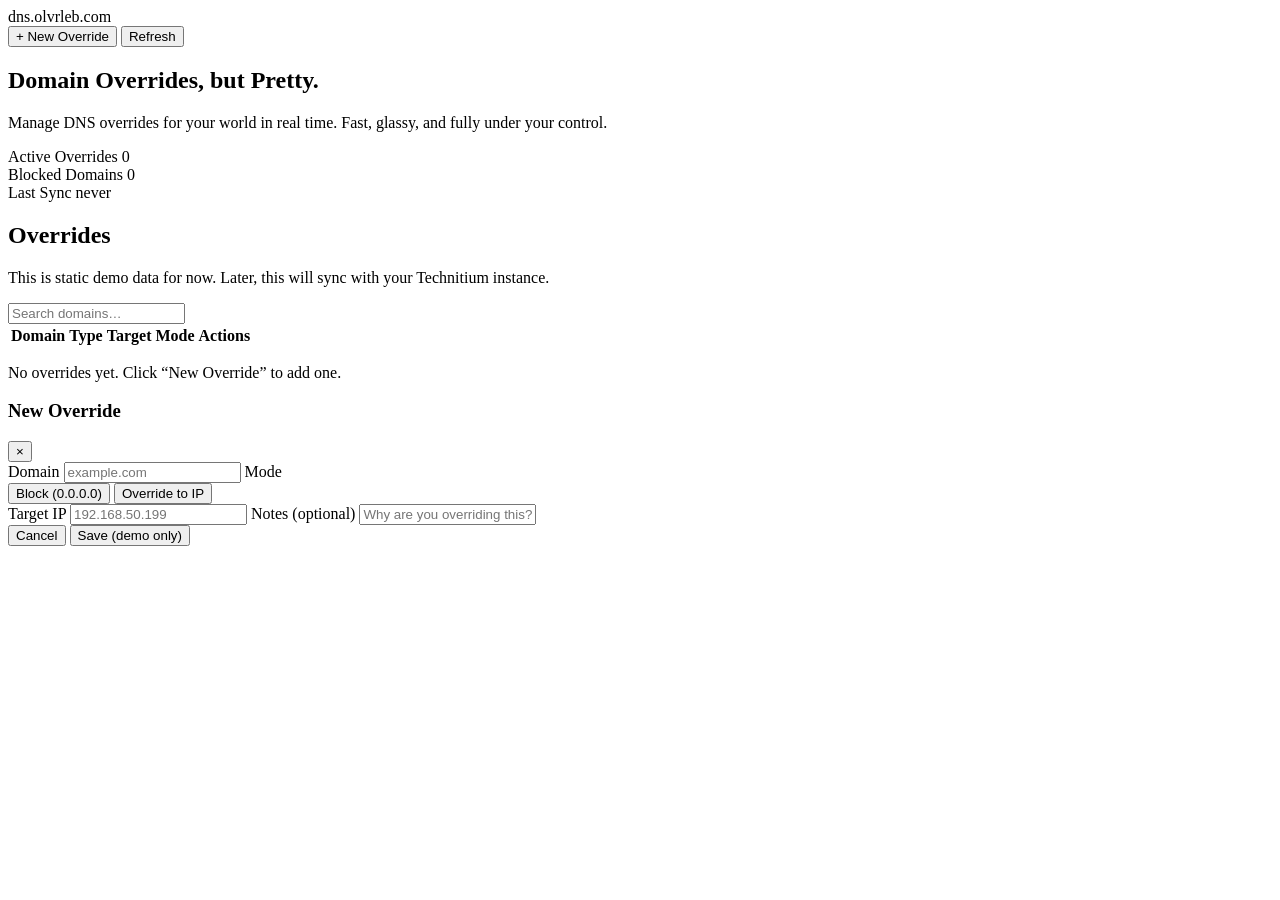
==== index.html @ a5177dd3 "Create index.html" ====
<!DOCTYPE html>
<html lang="en">
<head>
  <meta charset="UTF-8" />
  <title>DNS Control – olvrleb</title>
  <meta name="viewport" content="width=device-width, initial-scale=1.0" />

  <!-- Geist 300 / 500 -->
  <link rel="preconnect" href="https://fonts.googleapis.com" />
  <link rel="preconnect" href="https://fonts.gstatic.com" crossorigin />
  <link
    href="https://fonts.googleapis.com/css2?family=Geist:wght@300;500&display=swap"
    rel="stylesheet"
  />

  <link rel="stylesheet" href="style.css" />
</head>
<body>
  <div class="bg-glow"></div>
  <div class="bg-glow bg-glow-2"></div>

  <header class="topbar">
    <div class="logo">
      <div class="logo-dot"></div>
      <span class="logo-text">dns.olvrleb.com</span>
    </div>
    <nav class="topnav">
      <button class="nav-btn nav-btn-primary" id="btn-new-override">
        + New Override
      </button>
      <button class="nav-btn" id="btn-refresh">
        Refresh
      </button>
    </nav>
  </header>

  <main class="main">
    <section class="hero">
      <div class="hero-text">
        <h1>Domain Overrides, but Pretty.</h1>
        <p>
          Manage DNS overrides for your world in real time.
          Fast, glassy, and fully under your control.
        </p>
      </div>
      <div class="hero-stats">
        <div class="stat-card">
          <span class="stat-label">Active Overrides</span>
          <span class="stat-value" id="stat-overrides">0</span>
        </div>
        <div class="stat-card">
          <span class="stat-label">Blocked Domains</span>
          <span class="stat-value" id="stat-blocked">0</span>
        </div>
        <div class="stat-card">
          <span class="stat-label">Last Sync</span>
          <span class="stat-value" id="stat-sync">never</span>
        </div>
      </div>
    </section>

    <section class="panel panel-main">
      <header class="panel-header">
        <div>
          <h2>Overrides</h2>
          <p class="panel-subtitle">
            This is static demo data for now. Later, this will sync with your Technitium instance.
          </p>
        </div>
        <div class="panel-actions">
          <input
            type="text"
            id="search-input"
            class="search-input"
            placeholder="Search domains…"
          />
        </div>
      </header>

      <div class="table-wrapper">
        <table class="table">
          <thead>
            <tr>
              <th>Domain</th>
              <th>Type</th>
              <th>Target</th>
              <th>Mode</th>
              <th class="col-actions">Actions</th>
            </tr>
          </thead>
          <tbody id="table-body">
            <!-- rows added by app.js -->
          </tbody>
        </table>
        <div class="empty-state" id="empty-state">
          <p>No overrides yet. Click “New Override” to add one.</p>
        </div>
      </div>
    </section>
  </main>

  <!-- New Override Modal -->
  <div class="modal-backdrop" id="modal-backdrop">
    <div class="modal">
      <header class="modal-header">
        <h3>New Override</h3>
        <button class="modal-close" id="modal-close">&times;</button>
      </header>
      <div class="modal-body">
        <label class="field">
          <span>Domain</span>
          <input
            type="text"
            id="field-domain"
            placeholder="example.com"
            autocomplete="off"
          />
        </label>

        <label class="field">
          <span>Mode</span>
          <div class="pill-group" id="mode-group">
            <button class="pill pill-active" data-mode="block">
              Block (0.0.0.0)
            </button>
            <button class="pill" data-mode="override">
              Override to IP
            </button>
          </div>
        </label>

        <label class="field" id="field-target-wrapper">
          <span>Target IP</span>
          <input
            type="text"
            id="field-target"
            placeholder="192.168.50.199"
            autocomplete="off"
          />
        </label>

        <label class="field">
          <span>Notes (optional)</span>
          <input
            type="text"
            id="field-notes"
            placeholder="Why are you overriding this?"
            autocomplete="off"
          />
        </label>
      </div>
      <footer class="modal-footer">
        <button class="btn-secondary" id="btn-cancel">Cancel</button>
        <button class="btn-primary" id="btn-save">
          Save (demo only)
        </button>
      </footer>
    </div>
  </div>

  <script src="app.js"></script>
</body>
</html>
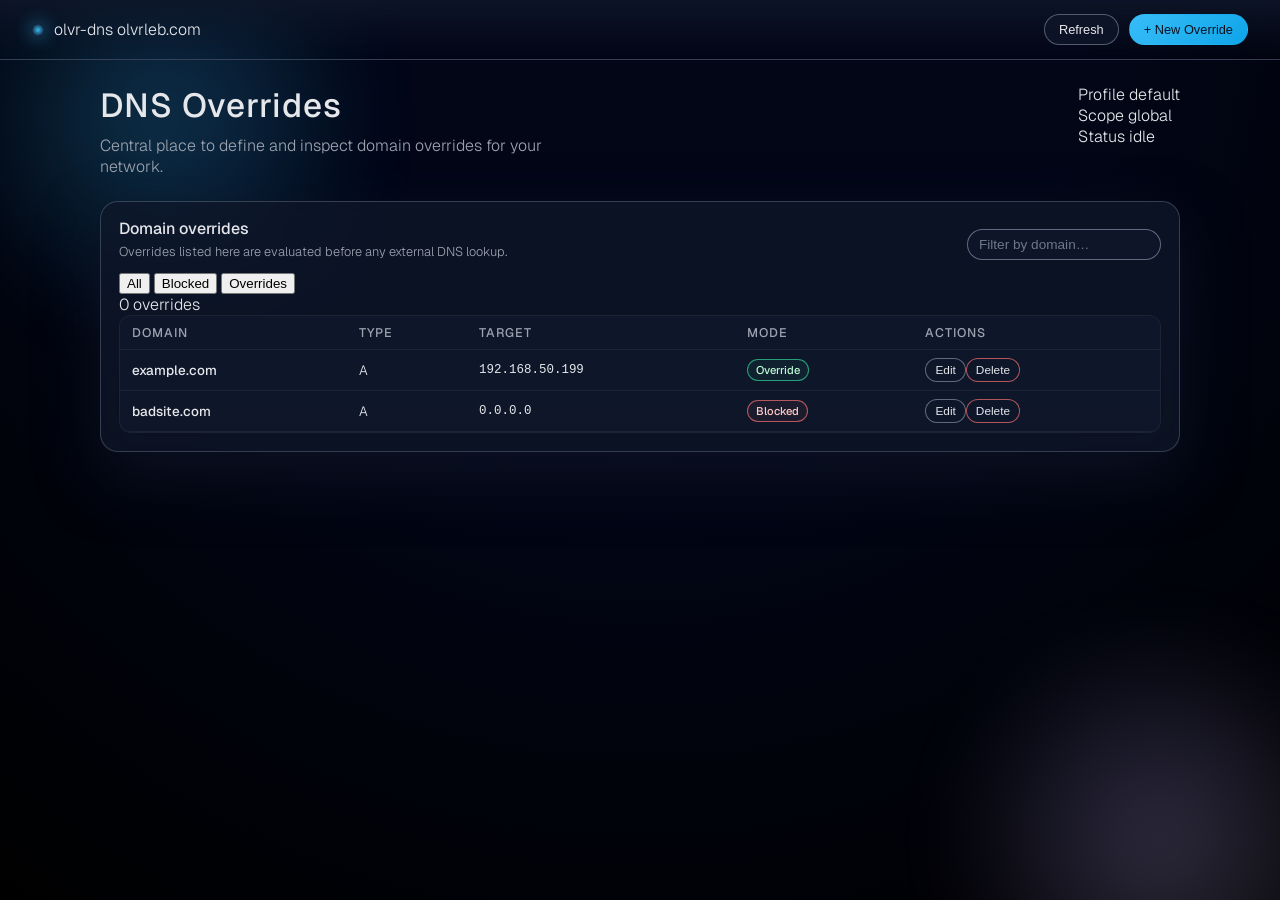
==== commit 03794c6a: "Update index.html" ====
--- a/index.html
+++ b/index.html
@@ -2,7 +2,7 @@
 <html lang="en">
 <head>
   <meta charset="UTF-8" />
-  <title>DNS Control – olvrleb</title>
+  <title>DNS Overrides – olvrleb</title>
   <meta name="viewport" content="width=device-width, initial-scale=1.0" />
 
   <!-- Geist 300 / 500 -->
@@ -22,39 +22,42 @@
   <header class="topbar">
     <div class="logo">
       <div class="logo-dot"></div>
-      <span class="logo-text">dns.olvrleb.com</span>
+      <div class="logo-text-group">
+        <span class="logo-text-main">olvr-dns</span>
+        <span class="logo-text-sub">olvrleb.com</span>
+      </div>
     </div>
     <nav class="topnav">
+      <button class="nav-btn" id="btn-refresh">
+        Refresh
+      </button>
       <button class="nav-btn nav-btn-primary" id="btn-new-override">
         + New Override
       </button>
-      <button class="nav-btn" id="btn-refresh">
-        Refresh
-      </button>
     </nav>
   </header>
 
   <main class="main">
     <section class="hero">
       <div class="hero-text">
-        <h1>Domain Overrides, but Pretty.</h1>
+        <h1>DNS Overrides</h1>
         <p>
-          Manage DNS overrides for your world in real time.
-          Fast, glassy, and fully under your control.
+          Central place to define and inspect domain overrides for your network.
         </p>
       </div>
-      <div class="hero-stats">
-        <div class="stat-card">
-          <span class="stat-label">Active Overrides</span>
-          <span class="stat-value" id="stat-overrides">0</span>
-        </div>
-        <div class="stat-card">
-          <span class="stat-label">Blocked Domains</span>
-          <span class="stat-value" id="stat-blocked">0</span>
-        </div>
-        <div class="stat-card">
-          <span class="stat-label">Last Sync</span>
-          <span class="stat-value" id="stat-sync">never</span>
+      <div class="hero-meta">
+        <div class="meta-pill">
+          <span class="meta-label">Profile</span>
+          <span class="meta-value">default</span>
+        </div>
+        <div class="meta-pill">
+          <span class="meta-label">Scope</span>
+          <span class="meta-value">global</span>
+        </div>
+        <div class="meta-pill">
+          <span class="meta-label">Status</span>
+          <span class="meta-dot"></span>
+          <span class="meta-value" id="meta-status">idle</span>
         </div>
       </div>
     </section>
@@ -62,9 +65,9 @@
     <section class="panel panel-main">
       <header class="panel-header">
         <div>
-          <h2>Overrides</h2>
+          <h2>Domain overrides</h2>
           <p class="panel-subtitle">
-            This is static demo data for now. Later, this will sync with your Technitium instance.
+            Overrides listed here are evaluated before any external DNS lookup.
           </p>
         </div>
         <div class="panel-actions">
@@ -72,10 +75,29 @@
             type="text"
             id="search-input"
             class="search-input"
-            placeholder="Search domains…"
+            placeholder="Filter by domain…"
           />
         </div>
       </header>
+
+      <div class="panel-toolbar">
+        <div class="toolbar-group">
+          <button class="toolbar-btn toolbar-btn-active" data-view="all">
+            All
+          </button>
+          <button class="toolbar-btn" data-view="block">
+            Blocked
+          </button>
+          <button class="toolbar-btn" data-view="override">
+            Overrides
+          </button>
+        </div>
+        <div class="toolbar-group toolbar-group-right">
+          <span class="toolbar-text">
+            <span id="toolbar-count">0</span> overrides
+          </span>
+        </div>
+      </div>
 
       <div class="table-wrapper">
         <table class="table">
@@ -93,17 +115,24 @@
           </tbody>
         </table>
         <div class="empty-state" id="empty-state">
-          <p>No overrides yet. Click “New Override” to add one.</p>
+          <h3>No overrides configured</h3>
+          <p>
+            There aren’t any domain overrides active right now. Add one to
+            force a domain to resolve to a specific address or to block it.
+          </p>
+          <button class="btn-primary" id="empty-add-btn">
+            + Add first override
+          </button>
         </div>
       </div>
     </section>
   </main>
 
-  <!-- New Override Modal -->
+  <!-- Override Modal -->
   <div class="modal-backdrop" id="modal-backdrop">
     <div class="modal">
       <header class="modal-header">
-        <h3>New Override</h3>
+        <h3 id="modal-title">New override</h3>
         <button class="modal-close" id="modal-close">&times;</button>
       </header>
       <div class="modal-body">
@@ -112,7 +141,7 @@
           <input
             type="text"
             id="field-domain"
-            placeholder="example.com"
+            placeholder="domain.tld"
             autocomplete="off"
           />
         </label>
@@ -134,17 +163,35 @@
           <input
             type="text"
             id="field-target"
-            placeholder="192.168.50.199"
+            placeholder="IPv4 address"
             autocomplete="off"
           />
         </label>
 
+        <div class="field field-inline">
+          <label>
+            <span>Apply to</span>
+            <select id="field-scope">
+              <option value="exact">exact domain only</option>
+              <option value="subdomains">domain and subdomains</option>
+            </select>
+          </label>
+          <label>
+            <span>Record type</span>
+            <select id="field-type">
+              <option value="A">A</option>
+              <option value="AAAA">AAAA</option>
+              <option value="CNAME">CNAME</option>
+            </select>
+          </label>
+        </div>
+
         <label class="field">
-          <span>Notes (optional)</span>
-          <input
-            type="text"
-            id="field-notes"
-            placeholder="Why are you overriding this?"
+          <span>Label (optional)</span>
+          <input
+            type="text"
+            id="field-label"
+            placeholder="Short description"
             autocomplete="off"
           />
         </label>
@@ -152,7 +199,7 @@
       <footer class="modal-footer">
         <button class="btn-secondary" id="btn-cancel">Cancel</button>
         <button class="btn-primary" id="btn-save">
-          Save (demo only)
+          Save override
         </button>
       </footer>
     </div>
--- a/style.css
+++ b/style.css
@@ -0,0 +1,679 @@
+:root {
+  --bg: #050816;
+  --bg-alt: rgba(10, 25, 47, 0.85);
+  --glass: rgba(15, 23, 42, 0.75);
+  --border-subtle: rgba(148, 163, 184, 0.3);
+  --accent: #38bdf8;
+  --accent-soft: rgba(56, 189, 248, 0.12);
+  --accent-strong: #0ea5e9;
+  --danger: #fb7185;
+  --text-main: #e5e7eb;
+  --text-soft: #9ca3af;
+  --radius-lg: 18px;
+  --radius-md: 12px;
+  --shadow-soft: 0 24px 60px rgba(15, 23, 42, 0.7);
+  --blur: 22px;
+  --transition-fast: 150ms ease-out;
+  --transition-med: 220ms ease-out;
+}
+
+*,
+*::before,
+*::after {
+  box-sizing: border-box;
+}
+
+html,
+body {
+  margin: 0;
+  padding: 0;
+  height: 100%;
+}
+
+body {
+  font-family: "Geist", system-ui, -apple-system, BlinkMacSystemFont,
+    "Segoe UI", sans-serif;
+  font-weight: 300;
+  background: radial-gradient(circle at top, #020617 0, #020617 40%, #000 100%);
+  color: var(--text-main);
+  overflow-x: hidden;
+}
+
+/* Background glow blobs */
+
+.bg-glow {
+  position: fixed;
+  inset: auto;
+  width: 480px;
+  height: 480px;
+  border-radius: 999px;
+  background: radial-gradient(circle, #38bdf8 0, transparent 65%);
+  filter: blur(40px);
+  opacity: 0.25;
+  top: -120px;
+  left: -80px;
+  pointer-events: none;
+  animation: float1 24s ease-in-out infinite alternate;
+  z-index: -2;
+}
+
+.bg-glow-2 {
+  background: radial-gradient(circle, #c4b5fd 0, transparent 65%);
+  top: auto;
+  bottom: -180px;
+  left: auto;
+  right: -120px;
+  animation: float2 28s ease-in-out infinite alternate;
+}
+
+@keyframes float1 {
+  0% {
+    transform: translate3d(0, 0, 0) scale(1);
+  }
+  100% {
+    transform: translate3d(80px, 60px, 0) scale(1.1);
+  }
+}
+
+@keyframes float2 {
+  0% {
+    transform: translate3d(0, 0, 0) scale(1);
+  }
+  100% {
+    transform: translate3d(-60px, -40px, 0) scale(1.08);
+  }
+}
+
+/* Topbar */
+
+.topbar {
+  position: sticky;
+  top: 0;
+  z-index: 20;
+  display: flex;
+  align-items: center;
+  justify-content: space-between;
+  padding: 14px 32px;
+  background: linear-gradient(
+    to bottom,
+    rgba(15, 23, 42, 0.85),
+    rgba(15, 23, 42, 0.4),
+    transparent
+  );
+  backdrop-filter: blur(18px);
+  border-bottom: 1px solid rgba(148, 163, 184, 0.3);
+}
+
+.logo {
+  display: flex;
+  align-items: center;
+  gap: 10px;
+}
+
+.logo-dot {
+  width: 12px;
+  height: 12px;
+  border-radius: 999px;
+  background: radial-gradient(circle, var(--accent) 0, #0f172a 80%);
+  box-shadow: 0 0 18px rgba(56, 189, 248, 0.8);
+  animation: pulseDot 1.6s ease-in-out infinite;
+}
+
+@keyframes pulseDot {
+  0%,
+  100% {
+    transform: scale(1);
+    opacity: 0.9;
+  }
+  50% {
+    transform: scale(1.2);
+    opacity: 1;
+  }
+}
+
+.logo-text {
+  font-weight: 500;
+  letter-spacing: 0.08em;
+  font-size: 0.9rem;
+  text-transform: uppercase;
+  color: #e5e7eb;
+}
+
+.topnav {
+  display: flex;
+  align-items: center;
+  gap: 10px;
+}
+
+.nav-btn {
+  border-radius: 999px;
+  border: 1px solid rgba(148, 163, 184, 0.5);
+  background: rgba(15, 23, 42, 0.8);
+  color: var(--text-main);
+  padding: 7px 14px;
+  font-size: 0.8rem;
+  font-weight: 500;
+  cursor: pointer;
+  transition: background var(--transition-fast),
+    transform var(--transition-fast), box-shadow var(--transition-fast),
+    border-color var(--transition-fast);
+}
+
+.nav-btn:hover {
+  background: rgba(30, 64, 175, 0.8);
+  border-color: var(--accent);
+  transform: translateY(-1px);
+  box-shadow: 0 10px 25px rgba(15, 23, 42, 0.6);
+}
+
+.nav-btn-primary {
+  background: linear-gradient(135deg, var(--accent), var(--accent-strong));
+  border-color: transparent;
+  color: #0b1120;
+}
+
+/* Layout */
+
+.main {
+  max-width: 1120px;
+  margin: 24px auto 64px;
+  padding: 0 20px 40px;
+}
+
+.hero {
+  display: flex;
+  flex-wrap: wrap;
+  gap: 18px;
+  justify-content: space-between;
+  margin-bottom: 24px;
+  animation: heroIn 550ms var(--transition-med) forwards;
+  opacity: 0;
+  transform: translateY(12px);
+}
+
+@keyframes heroIn {
+  to {
+    opacity: 1;
+    transform: translateY(0);
+  }
+}
+
+.hero-text {
+  max-width: 520px;
+}
+
+.hero h1 {
+  font-size: clamp(1.8rem, 2.6vw, 2.4rem);
+  margin: 0 0 8px;
+  letter-spacing: 0.03em;
+  font-weight: 500;
+}
+
+.hero p {
+  margin: 0;
+  color: var(--text-soft);
+  max-width: 480px;
+  font-weight: 300;
+}
+
+.hero-stats {
+  display: flex;
+  flex-wrap: wrap;
+  gap: 10px;
+}
+
+.stat-card {
+  min-width: 130px;
+  padding: 10px 12px;
+  border-radius: 999px;
+  background: rgba(15, 23, 42, 0.75);
+  border: 1px solid rgba(148, 163, 184, 0.45);
+  backdrop-filter: blur(18px);
+  box-shadow: 0 15px 35px rgba(15, 23, 42, 0.7);
+  display: flex;
+  flex-direction: column;
+  gap: 2px;
+  animation: floatStat 9600ms ease-in-out infinite alternate;
+}
+
+.stat-card:nth-child(2) {
+  animation-delay: 0.4s;
+}
+.stat-card:nth-child(3) {
+  animation-delay: 0.8s;
+}
+
+@keyframes floatStat {
+  0% {
+    transform: translateY(0);
+  }
+  100% {
+    transform: translateY(-4px);
+  }
+}
+
+.stat-label {
+  font-size: 0.7rem;
+  text-transform: uppercase;
+  letter-spacing: 0.12em;
+  color: var(--text-soft);
+  font-weight: 300;
+}
+
+.stat-value {
+  font-size: 1rem;
+  font-weight: 500;
+}
+
+/* Panel */
+
+.panel {
+  border-radius: var(--radius-lg);
+  background: var(--glass);
+  border: 1px solid var(--border-subtle);
+  box-shadow: var(--shadow-soft);
+  backdrop-filter: blur(var(--blur));
+  padding: 16px 18px 18px;
+  animation: panelIn 620ms var(--transition-med) forwards;
+  opacity: 0;
+  transform: translateY(14px);
+}
+
+@keyframes panelIn {
+  to {
+    opacity: 1;
+    transform: translateY(0);
+  }
+}
+
+.panel-header {
+  display: flex;
+  justify-content: space-between;
+  align-items: flex-end;
+  gap: 12px;
+  margin-bottom: 12px;
+}
+
+.panel-header h2 {
+  margin: 0 0 4px;
+  font-size: 1rem;
+  font-weight: 500;
+}
+
+.panel-subtitle {
+  margin: 0;
+  font-size: 0.8rem;
+  color: var(--text-soft);
+  font-weight: 300;
+}
+
+.panel-actions {
+  display: flex;
+  gap: 8px;
+  align-items: center;
+}
+
+.search-input {
+  padding: 7px 11px;
+  border-radius: 999px;
+  border: 1px solid rgba(148, 163, 184, 0.6);
+  background: rgba(15, 23, 42, 0.9);
+  color: var(--text-main);
+  font-size: 0.85rem;
+  min-width: 180px;
+  outline: none;
+  font-weight: 300;
+  transition: border-color var(--transition-fast),
+    box-shadow var(--transition-fast), background var(--transition-fast);
+}
+
+.search-input::placeholder {
+  color: rgba(148, 163, 184, 0.7);
+  font-weight: 300;
+}
+
+.search-input:focus {
+  border-color: var(--accent);
+  box-shadow: 0 0 0 1px rgba(56, 189, 248, 0.8);
+  background: rgba(15, 23, 42, 1);
+}
+
+/* Table */
+
+.table-wrapper {
+  position: relative;
+  border-radius: var(--radius-md);
+  overflow: hidden;
+  background: linear-gradient(
+    to bottom,
+    rgba(15, 23, 42, 0.9),
+    rgba(15, 23, 42, 0.95)
+  );
+  border: 1px solid rgba(31, 41, 55, 0.8);
+}
+
+.table {
+  width: 100%;
+  border-collapse: collapse;
+  font-size: 0.84rem;
+  font-weight: 300;
+}
+
+.table thead {
+  background: rgba(15, 23, 42, 0.98);
+}
+
+.table th,
+.table td {
+  padding: 8px 12px;
+  text-align: left;
+  border-bottom: 1px solid rgba(31, 41, 55, 0.75);
+}
+
+.table th {
+  font-weight: 500;
+  color: var(--text-soft);
+  font-size: 0.78rem;
+  text-transform: uppercase;
+  letter-spacing: 0.08em;
+}
+
+.table tbody tr {
+  transition: background var(--transition-med), transform var(--transition-fast),
+    box-shadow var(--transition-fast);
+}
+
+.table tbody tr:hover {
+  background: rgba(15, 23, 42, 0.95);
+  transform: translateY(-1px);
+  box-shadow: 0 8px 18px rgba(15, 23, 42, 0.6);
+}
+
+.col-actions {
+  text-align: right;
+}
+
+.badge {
+  display: inline-flex;
+  align-items: center;
+  gap: 4px;
+  border-radius: 999px;
+  padding: 3px 8px;
+  font-size: 0.7rem;
+  border: 1px solid rgba(148, 163, 184, 0.5);
+  font-weight: 500;
+}
+
+.badge--block {
+  border-color: rgba(248, 113, 113, 0.7);
+  background: rgba(248, 113, 113, 0.06);
+  color: #fecaca;
+}
+
+.badge--override {
+  border-color: rgba(52, 211, 153, 0.7);
+  background: rgba(52, 211, 153, 0.06);
+  color: #bbf7d0;
+}
+
+.row-domain {
+  font-weight: 500;
+}
+
+.row-target {
+  font-family: "SF Mono", ui-monospace, Menlo, Monaco, Consolas,
+    "Liberation Mono", "Courier New", monospace;
+  font-size: 0.78rem;
+}
+
+/* Actions */
+
+.action-btn {
+  border-radius: 999px;
+  padding: 4px 9px;
+  font-size: 0.74rem;
+  border: 1px solid rgba(148, 163, 184, 0.6);
+  background: rgba(15, 23, 42, 0.9);
+  color: var(--text-main);
+  cursor: pointer;
+  font-weight: 500;
+  transition: background var(--transition-fast),
+    transform var(--transition-fast), border-color var(--transition-fast);
+}
+
+.action-btn:hover {
+  background: rgba(30, 64, 175, 0.9);
+  border-color: var(--accent);
+  transform: translateY(-1px);
+}
+
+.action-btn--danger {
+  border-color: rgba(248, 113, 113, 0.7);
+}
+
+.action-btn--danger:hover {
+  background: rgba(239, 68, 68, 0.95);
+}
+
+/* Empty state */
+
+.empty-state {
+  padding: 24px;
+  text-align: center;
+  color: var(--text-soft);
+  font-size: 0.9rem;
+  font-weight: 300;
+}
+
+/* Modal */
+
+.modal-backdrop {
+  position: fixed;
+  inset: 0;
+  background: radial-gradient(
+    circle at top,
+    rgba(56, 189, 248, 0.12),
+    transparent 50%
+  );
+  background-color: rgba(15, 23, 42, 0.85);
+  display: none;
+  justify-content: center;
+  align-items: center;
+  z-index: 50;
+  backdrop-filter: blur(18px);
+}
+
+.modal-backdrop.visible {
+  display: flex;
+}
+
+.modal {
+  width: 100%;
+  max-width: 420px;
+  border-radius: 20px;
+  background: radial-gradient(circle at top left, var(--accent-soft), transparent),
+    rgba(15, 23, 42, 0.96);
+  border: 1px solid rgba(148, 163, 184, 0.6);
+  box-shadow: 0 24px 80px rgba(15, 23, 42, 0.9);
+  animation: modalIn 260ms var(--transition-med) forwards;
+  opacity: 0;
+  transform: translateY(14px) scale(0.98);
+}
+
+@keyframes modalIn {
+  to {
+    opacity: 1;
+    transform: translateY(0) scale(1);
+  }
+}
+
+.modal-header,
+.modal-footer {
+  padding: 14px 18px;
+  border-bottom: 1px solid rgba(31, 41, 55, 0.9);
+}
+
+.modal-footer {
+  border-top: 1px solid rgba(31, 41, 55, 0.9);
+  border-bottom: none;
+  display: flex;
+  justify-content: flex-end;
+  gap: 8px;
+}
+
+.modal-body {
+  padding: 12px 18px 16px;
+  display: flex;
+  flex-direction: column;
+  gap: 10px;
+}
+
+.modal-header h3 {
+  margin: 0;
+  font-size: 1rem;
+  font-weight: 500;
+}
+
+.modal-close {
+  border: none;
+  background: none;
+  color: var(--text-soft);
+  font-size: 1.2rem;
+  cursor: pointer;
+  padding: 0;
+}
+
+.field {
+  display: flex;
+  flex-direction: column;
+  gap: 5px;
+  font-size: 0.85rem;
+}
+
+.field span {
+  color: var(--text-soft);
+  font-weight: 300;
+}
+
+.field input {
+  padding: 8px 11px;
+  border-radius: 999px;
+  border: 1px solid rgba(148, 163, 184, 0.7);
+  background: rgba(15, 23, 42, 0.98);
+  color: var(--text-main);
+  outline: none;
+  font-size: 0.85rem;
+  font-weight: 300;
+}
+
+.field input::placeholder {
+  color: rgba(148, 163, 184, 0.8);
+  font-weight: 300;
+}
+
+.field input:focus {
+  border-color: var(--accent);
+  box-shadow: 0 0 0 1px rgba(56, 189, 248, 0.7);
+}
+
+/* Pills */
+
+.pill-group {
+  display: inline-flex;
+  gap: 4px;
+  padding: 4px;
+  border-radius: 999px;
+  background: rgba(15, 23, 42, 0.9);
+  border: 1px solid rgba(31, 41, 55, 0.9);
+}
+
+.pill {
+  border: none;
+  background: transparent;
+  color: var(--text-soft);
+  padding: 5px 10px;
+  border-radius: 999px;
+  font-size: 0.78rem;
+  cursor: pointer;
+  font-weight: 300;
+  transition: background var(--transition-fast), color var(--transition-fast),
+    transform var(--transition-fast), box-shadow var(--transition-fast);
+}
+
+.pill-active {
+  background: linear-gradient(135deg, var(--accent), var(--accent-strong));
+  color: #0b1120;
+  box-shadow: 0 10px 25px rgba(56, 189, 248, 0.5);
+  transform: translateY(-1px);
+  font-weight: 500;
+}
+
+/* Buttons */
+
+.btn-primary,
+.btn-secondary {
+  border-radius: 999px;
+  padding: 7px 14px;
+  font-size: 0.84rem;
+  cursor: pointer;
+  border: 1px solid transparent;
+  transition: background var(--transition-fast),
+    transform var(--transition-fast), box-shadow var(--transition-fast),
+    border-color var(--transition-fast);
+  font-weight: 500;
+}
+
+.btn-primary {
+  background: linear-gradient(135deg, var(--accent), var(--accent-strong));
+  color: #0b1120;
+}
+
+.btn-primary:hover {
+  transform: translateY(-1px);
+  box-shadow: 0 12px 30px rgba(56, 189, 248, 0.6);
+}
+
+.btn-secondary {
+  background: rgba(15, 23, 42, 0.95);
+  border-color: rgba(148, 163, 184, 0.6);
+  color: var(--text-main);
+}
+
+.btn-secondary:hover {
+  background: rgba(30, 64, 175, 0.9);
+}
+
+/* Responsive */
+
+@media (max-width: 768px) {
+  .topbar {
+    padding: 10px 16px;
+  }
+
+  .main {
+    margin-top: 14px;
+    padding-inline: 14px;
+  }
+
+  .hero {
+    flex-direction: column;
+  }
+
+  .panel-header {
+    flex-direction: column;
+    align-items: flex-start;
+  }
+
+  .panel-actions {
+    width: 100%;
+  }
+
+  .search-input {
+    width: 100%;
+  }
+
+  .table th:nth-child(4),
+  .table td:nth-child(4) {
+    display: none;
+  }
+}
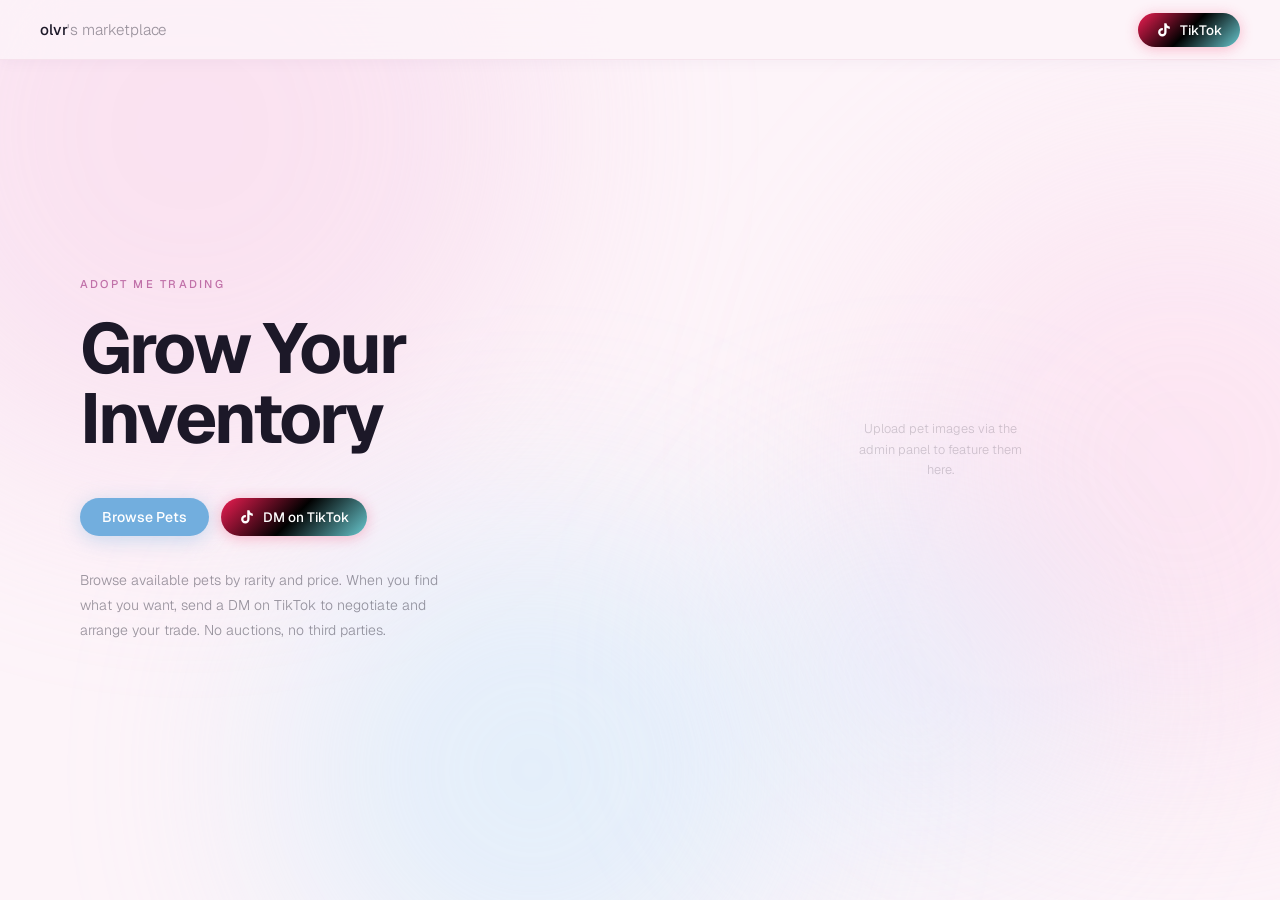
==== commit fd9c157c: "Add files via upload" ====
--- a/index.html
+++ b/index.html
@@ -1,210 +1,72 @@
 <!DOCTYPE html>
 <html lang="en">
 <head>
-  <meta charset="UTF-8" />
-  <title>DNS Overrides – olvrleb</title>
-  <meta name="viewport" content="width=device-width, initial-scale=1.0" />
-
-  <!-- Geist 300 / 500 -->
-  <link rel="preconnect" href="https://fonts.googleapis.com" />
-  <link rel="preconnect" href="https://fonts.gstatic.com" crossorigin />
-  <link
-    href="https://fonts.googleapis.com/css2?family=Geist:wght@300;500&display=swap"
-    rel="stylesheet"
-  />
-
-  <link rel="stylesheet" href="style.css" />
+  <meta charset="UTF-8">
+  <meta name="viewport" content="width=device-width, initial-scale=1.0">
+  <title>olvr's marketplace</title>
+  <link rel="preconnect" href="https://fonts.googleapis.com">
+  <link href="https://fonts.googleapis.com/css2?family=Geist:wght@300;500;700&display=swap" rel="stylesheet">
+  <link rel="stylesheet" href="style.css">
 </head>
 <body>
-  <div class="bg-glow"></div>
-  <div class="bg-glow bg-glow-2"></div>
 
-  <header class="topbar">
-    <div class="logo">
-      <div class="logo-dot"></div>
-      <div class="logo-text-group">
-        <span class="logo-text-main">olvr-dns</span>
-        <span class="logo-text-sub">olvrleb.com</span>
+  <div class="bg-canvas">
+    <div class="orb orb-1"></div>
+    <div class="orb orb-2"></div>
+    <div class="orb orb-3"></div>
+    <div class="orb orb-4"></div>
+  </div>
+
+  <div class="page-wrap landing">
+
+    <nav>
+      <span class="nav-logo">olvr<span>'s marketplace</span></span>
+      <div class="nav-right">
+        <a href="#" id="nav-tiktok" class="tiktok-btn" target="_blank" rel="noopener">
+          <svg viewBox="0 0 24 24" fill="currentColor"><path d="M19.59 6.69a4.83 4.83 0 01-3.77-4.25V2h-3.45v13.67a2.89 2.89 0 01-2.88 2.5 2.89 2.89 0 01-2.89-2.89 2.89 2.89 0 012.89-2.89c.28 0 .54.04.79.1V9.01a6.27 6.27 0 00-.79-.05 6.34 6.34 0 00-6.34 6.34 6.34 6.34 0 006.34 6.34 6.34 6.34 0 006.33-6.34V8.81a8.18 8.18 0 004.84 1.55V6.89a4.85 4.85 0 01-1.07-.2z"/></svg>
+          TikTok
+        </a>
       </div>
-    </div>
-    <nav class="topnav">
-      <button class="nav-btn" id="btn-refresh">
-        Refresh
-      </button>
-      <button class="nav-btn nav-btn-primary" id="btn-new-override">
-        + New Override
-      </button>
     </nav>
-  </header>
 
-  <main class="main">
     <section class="hero">
-      <div class="hero-text">
-        <h1>DNS Overrides</h1>
-        <p>
-          Central place to define and inspect domain overrides for your network.
-        </p>
+
+      <div class="hero-left">
+        <span class="hero-eyebrow">Adopt Me Trading</span>
+        <h1 class="hero-slogan">Grow Your Inventory</h1>
+        <div class="hero-actions">
+          <a href="shop.html" class="btn btn-primary">Browse Pets</a>
+          <a href="#" id="hero-tiktok" class="tiktok-btn" target="_blank" rel="noopener">
+            <svg viewBox="0 0 24 24" fill="currentColor"><path d="M19.59 6.69a4.83 4.83 0 01-3.77-4.25V2h-3.45v13.67a2.89 2.89 0 01-2.88 2.5 2.89 2.89 0 01-2.89-2.89 2.89 2.89 0 012.89-2.89c.28 0 .54.04.79.1V9.01a6.27 6.27 0 00-.79-.05 6.34 6.34 0 00-6.34 6.34 6.34 6.34 0 006.34 6.34 6.34 6.34 0 006.33-6.34V8.81a8.18 8.18 0 004.84 1.55V6.89a4.85 4.85 0 01-1.07-.2z"/></svg>
+            DM on TikTok
+          </a>
+        </div>
+        <p class="hero-desc">Browse available pets by rarity and price. When you find what you want, send a DM on TikTok to negotiate and arrange your trade. No auctions, no third parties.</p>
       </div>
-      <div class="hero-meta">
-        <div class="meta-pill">
-          <span class="meta-label">Profile</span>
-          <span class="meta-value">default</span>
-        </div>
-        <div class="meta-pill">
-          <span class="meta-label">Scope</span>
-          <span class="meta-value">global</span>
-        </div>
-        <div class="meta-pill">
-          <span class="meta-label">Status</span>
-          <span class="meta-dot"></span>
-          <span class="meta-value" id="meta-status">idle</span>
-        </div>
-      </div>
+
+      <div class="hero-right" id="hero-right"></div>
+
     </section>
 
-    <section class="panel panel-main">
-      <header class="panel-header">
-        <div>
-          <h2>Domain overrides</h2>
-          <p class="panel-subtitle">
-            Overrides listed here are evaluated before any external DNS lookup.
-          </p>
-        </div>
-        <div class="panel-actions">
-          <input
-            type="text"
-            id="search-input"
-            class="search-input"
-            placeholder="Filter by domain…"
-          />
-        </div>
-      </header>
-
-      <div class="panel-toolbar">
-        <div class="toolbar-group">
-          <button class="toolbar-btn toolbar-btn-active" data-view="all">
-            All
-          </button>
-          <button class="toolbar-btn" data-view="block">
-            Blocked
-          </button>
-          <button class="toolbar-btn" data-view="override">
-            Overrides
-          </button>
-        </div>
-        <div class="toolbar-group toolbar-group-right">
-          <span class="toolbar-text">
-            <span id="toolbar-count">0</span> overrides
-          </span>
-        </div>
-      </div>
-
-      <div class="table-wrapper">
-        <table class="table">
-          <thead>
-            <tr>
-              <th>Domain</th>
-              <th>Type</th>
-              <th>Target</th>
-              <th>Mode</th>
-              <th class="col-actions">Actions</th>
-            </tr>
-          </thead>
-          <tbody id="table-body">
-            <!-- rows added by app.js -->
-          </tbody>
-        </table>
-        <div class="empty-state" id="empty-state">
-          <h3>No overrides configured</h3>
-          <p>
-            There aren’t any domain overrides active right now. Add one to
-            force a domain to resolve to a specific address or to block it.
-          </p>
-          <button class="btn-primary" id="empty-add-btn">
-            + Add first override
-          </button>
-        </div>
-      </div>
-    </section>
-  </main>
-
-  <!-- Override Modal -->
-  <div class="modal-backdrop" id="modal-backdrop">
-    <div class="modal">
-      <header class="modal-header">
-        <h3 id="modal-title">New override</h3>
-        <button class="modal-close" id="modal-close">&times;</button>
-      </header>
-      <div class="modal-body">
-        <label class="field">
-          <span>Domain</span>
-          <input
-            type="text"
-            id="field-domain"
-            placeholder="domain.tld"
-            autocomplete="off"
-          />
-        </label>
-
-        <label class="field">
-          <span>Mode</span>
-          <div class="pill-group" id="mode-group">
-            <button class="pill pill-active" data-mode="block">
-              Block (0.0.0.0)
-            </button>
-            <button class="pill" data-mode="override">
-              Override to IP
-            </button>
-          </div>
-        </label>
-
-        <label class="field" id="field-target-wrapper">
-          <span>Target IP</span>
-          <input
-            type="text"
-            id="field-target"
-            placeholder="IPv4 address"
-            autocomplete="off"
-          />
-        </label>
-
-        <div class="field field-inline">
-          <label>
-            <span>Apply to</span>
-            <select id="field-scope">
-              <option value="exact">exact domain only</option>
-              <option value="subdomains">domain and subdomains</option>
-            </select>
-          </label>
-          <label>
-            <span>Record type</span>
-            <select id="field-type">
-              <option value="A">A</option>
-              <option value="AAAA">AAAA</option>
-              <option value="CNAME">CNAME</option>
-            </select>
-          </label>
-        </div>
-
-        <label class="field">
-          <span>Label (optional)</span>
-          <input
-            type="text"
-            id="field-label"
-            placeholder="Short description"
-            autocomplete="off"
-          />
-        </label>
-      </div>
-      <footer class="modal-footer">
-        <button class="btn-secondary" id="btn-cancel">Cancel</button>
-        <button class="btn-primary" id="btn-save">
-          Save override
-        </button>
-      </footer>
-    </div>
   </div>
 
-  <script src="app.js"></script>
+  <script src="data.js"></script>
+  <script>
+    const s = getSettings();
+    const ttUrl = 'https://www.tiktok.com/@' + s.tiktokUsername;
+    document.getElementById('nav-tiktok').href  = ttUrl;
+    document.getElementById('hero-tiktok').href = ttUrl;
+    document.title = s.shopName;
+
+    const withImages = getPets().filter(p => p.visible !== false && p.image);
+    const featured = withImages.sort((a, b) => b.price - a.price)[0] || null;
+    const right = document.getElementById('hero-right');
+
+    if (featured) {
+      right.innerHTML = `<img class="hero-featured-img" src="${featured.image}" alt="${featured.name}">`;
+    } else {
+      right.innerHTML = `<p class="hero-right-empty">Upload pet images via the admin panel to feature them here.</p>`;
+    }
+  </script>
 </body>
 </html>
--- a/style.css
+++ b/style.css
@@ -1,679 +1,486 @@
+@import url('https://fonts.googleapis.com/css2?family=Geist:wght@300;500&display=swap');
+
 :root {
-  --bg: #050816;
-  --bg-alt: rgba(10, 25, 47, 0.85);
-  --glass: rgba(15, 23, 42, 0.75);
-  --border-subtle: rgba(148, 163, 184, 0.3);
-  --accent: #38bdf8;
-  --accent-soft: rgba(56, 189, 248, 0.12);
-  --accent-strong: #0ea5e9;
-  --danger: #fb7185;
-  --text-main: #e5e7eb;
-  --text-soft: #9ca3af;
-  --radius-lg: 18px;
-  --radius-md: 12px;
-  --shadow-soft: 0 24px 60px rgba(15, 23, 42, 0.7);
-  --blur: 22px;
-  --transition-fast: 150ms ease-out;
-  --transition-med: 220ms ease-out;
-}
-
-*,
-*::before,
-*::after {
-  box-sizing: border-box;
-}
-
-html,
+  --surface:   rgba(255, 255, 255, 0.62);
+  --surface-2: rgba(255, 255, 255, 0.84);
+  --border:    rgba(210, 150, 185, 0.18);
+  --border-2:  rgba(180, 120, 165, 0.34);
+  --text:      #1C1828;
+  --muted:     rgba(28, 24, 40, 0.44);
+  --subtle:    rgba(28, 24, 40, 0.20);
+  --accent:    #C070A8;
+  --font:      'Geist', 'Helvetica Neue', Helvetica, Arial, sans-serif;
+  --radius:    16px;
+  --blur:      blur(24px);
+  --shadow:    0 2px 18px rgba(210, 130, 175, 0.08);
+  --shadow-2:  0 10px 34px rgba(190, 100, 155, 0.13);
+}
+
+*, *::before, *::after { box-sizing: border-box; margin: 0; padding: 0; }
+html { scroll-behavior: smooth; }
 body {
-  margin: 0;
-  padding: 0;
-  height: 100%;
-}
-
-body {
-  font-family: "Geist", system-ui, -apple-system, BlinkMacSystemFont,
-    "Segoe UI", sans-serif;
+  font-family: var(--font);
   font-weight: 300;
-  background: radial-gradient(circle at top, #020617 0, #020617 40%, #000 100%);
-  color: var(--text-main);
+  min-height: 100vh;
   overflow-x: hidden;
-}
-
-/* Background glow blobs */
-
-.bg-glow {
-  position: fixed;
-  inset: auto;
-  width: 480px;
-  height: 480px;
-  border-radius: 999px;
-  background: radial-gradient(circle, #38bdf8 0, transparent 65%);
-  filter: blur(40px);
-  opacity: 0.25;
-  top: -120px;
-  left: -80px;
-  pointer-events: none;
-  animation: float1 24s ease-in-out infinite alternate;
-  z-index: -2;
-}
-
-.bg-glow-2 {
-  background: radial-gradient(circle, #c4b5fd 0, transparent 65%);
-  top: auto;
-  bottom: -180px;
-  left: auto;
-  right: -120px;
-  animation: float2 28s ease-in-out infinite alternate;
-}
-
-@keyframes float1 {
-  0% {
-    transform: translate3d(0, 0, 0) scale(1);
-  }
-  100% {
-    transform: translate3d(80px, 60px, 0) scale(1.1);
-  }
-}
-
-@keyframes float2 {
-  0% {
-    transform: translate3d(0, 0, 0) scale(1);
-  }
-  100% {
-    transform: translate3d(-60px, -40px, 0) scale(1.08);
-  }
-}
-
-/* Topbar */
-
-.topbar {
-  position: sticky;
-  top: 0;
-  z-index: 20;
-  display: flex;
-  align-items: center;
-  justify-content: space-between;
-  padding: 14px 32px;
-  background: linear-gradient(
-    to bottom,
-    rgba(15, 23, 42, 0.85),
-    rgba(15, 23, 42, 0.4),
-    transparent
-  );
-  backdrop-filter: blur(18px);
-  border-bottom: 1px solid rgba(148, 163, 184, 0.3);
-}
-
-.logo {
-  display: flex;
-  align-items: center;
-  gap: 10px;
-}
-
-.logo-dot {
-  width: 12px;
-  height: 12px;
-  border-radius: 999px;
-  background: radial-gradient(circle, var(--accent) 0, #0f172a 80%);
-  box-shadow: 0 0 18px rgba(56, 189, 248, 0.8);
-  animation: pulseDot 1.6s ease-in-out infinite;
-}
-
-@keyframes pulseDot {
-  0%,
-  100% {
-    transform: scale(1);
-    opacity: 0.9;
-  }
-  50% {
-    transform: scale(1.2);
-    opacity: 1;
-  }
-}
-
-.logo-text {
-  font-weight: 500;
-  letter-spacing: 0.08em;
-  font-size: 0.9rem;
-  text-transform: uppercase;
-  color: #e5e7eb;
-}
-
-.topnav {
-  display: flex;
-  align-items: center;
-  gap: 10px;
-}
-
-.nav-btn {
-  border-radius: 999px;
-  border: 1px solid rgba(148, 163, 184, 0.5);
-  background: rgba(15, 23, 42, 0.8);
-  color: var(--text-main);
-  padding: 7px 14px;
-  font-size: 0.8rem;
-  font-weight: 500;
-  cursor: pointer;
-  transition: background var(--transition-fast),
-    transform var(--transition-fast), box-shadow var(--transition-fast),
-    border-color var(--transition-fast);
-}
-
-.nav-btn:hover {
-  background: rgba(30, 64, 175, 0.8);
-  border-color: var(--accent);
-  transform: translateY(-1px);
-  box-shadow: 0 10px 25px rgba(15, 23, 42, 0.6);
-}
-
-.nav-btn-primary {
-  background: linear-gradient(135deg, var(--accent), var(--accent-strong));
-  border-color: transparent;
-  color: #0b1120;
-}
-
-/* Layout */
-
-.main {
-  max-width: 1120px;
-  margin: 24px auto 64px;
-  padding: 0 20px 40px;
-}
+  background: #FDF4F9;
+  color: var(--text);
+}
+a { color: inherit; text-decoration: none; }
+button { font-family: var(--font); cursor: pointer; }
+input, select { font-family: var(--font); }
+
+.bg-canvas {
+  position: fixed; inset: 0; z-index: 0;
+  overflow: hidden; pointer-events: none;
+}
+.orb {
+  position: absolute; border-radius: 50%;
+  filter: blur(110px); opacity: 0.38;
+  animation: orbDrift ease-in-out infinite;
+}
+.orb-1 { width: 700px; height: 700px; background: #F5C6E4; top: -220px; left: -160px; animation-duration: 30s; }
+.orb-2 { width: 600px; height: 600px; background: #FBCFE8; top: 18%;  right: -200px; animation-duration: 38s; animation-delay: -10s; }
+.orb-3 { width: 500px; height: 500px; background: #BAE6FD; bottom: -120px; left: 22%; animation-duration: 26s; animation-delay: -6s; }
+.orb-4 { width: 350px; height: 350px; background: #C2E4FF; top: 55%;  left: 58%; animation-duration: 33s; animation-delay: -14s; opacity: 0.30; }
+
+@keyframes orbDrift {
+  0%,100% { transform: translate(0,0) scale(1); }
+  25%      { transform: translate(40px,-28px) scale(1.06); }
+  50%      { transform: translate(14px,48px) scale(0.94); }
+  75%      { transform: translate(-28px,14px) scale(1.03); }
+}
+
+.page-wrap { position: relative; z-index: 2; }
+
+.btn {
+  display: inline-flex; align-items: center; justify-content: center; gap: 8px;
+  padding: 10px 22px; border-radius: 100px;
+  background: var(--surface); backdrop-filter: var(--blur); -webkit-backdrop-filter: var(--blur);
+  border: 1px solid var(--border-2);
+  color: var(--text); font-weight: 500; font-size: 0.88rem;
+  transition: all 0.22s; cursor: pointer; box-shadow: var(--shadow);
+}
+.btn:hover { background: var(--surface-2); transform: translateY(-1px); box-shadow: var(--shadow-2); }
+
+.btn-primary {
+  background: #72AEDE; border: none; color: #fff;
+  box-shadow: 0 4px 20px rgba(114, 174, 222, 0.36);
+}
+.btn-primary:hover { background: #5E9DD0; box-shadow: 0 6px 28px rgba(114, 174, 222, 0.5); transform: translateY(-2px); }
+
+.btn-danger { background: rgba(239,68,68,0.08); border-color: rgba(239,68,68,0.22); color: #B91C1C; font-size: 0.8rem; padding: 6px 14px; }
+.btn-danger:hover { background: rgba(239,68,68,0.15); }
+.btn-sm { padding: 7px 16px; font-size: 0.82rem; }
+
+nav {
+  position: fixed; top: 0; left: 0; right: 0; z-index: 100; height: 60px;
+  background: rgba(253, 244, 249, 0.82);
+  backdrop-filter: blur(32px); -webkit-backdrop-filter: blur(32px);
+  border-bottom: 1px solid var(--border);
+  box-shadow: 0 1px 14px rgba(100, 80, 155, 0.06);
+  display: flex; align-items: center; justify-content: space-between;
+  padding: 0 40px;
+}
+.nav-logo { font-weight: 500; font-size: 0.95rem; letter-spacing: -0.01em; color: var(--text); }
+.nav-logo span { color: var(--muted); font-weight: 300; }
+.nav-right { display: flex; align-items: center; gap: 12px; }
+
+.tiktok-btn {
+  display: inline-flex; align-items: center; gap: 8px;
+  background: linear-gradient(135deg, #EE1D52 0%, #010101 50%, #69C9D0 100%);
+  color: #fff;
+  padding: 8px 18px; border-radius: 100px;
+  font-weight: 500; font-size: 0.85rem;
+  transition: all 0.22s; border: none;
+  box-shadow: 0 2px 14px rgba(238, 29, 82, 0.28);
+}
+.tiktok-btn:hover { filter: brightness(1.1); transform: translateY(-1px); box-shadow: 0 4px 22px rgba(238, 29, 82, 0.4); }
+.tiktok-btn svg { width: 16px; height: 16px; flex-shrink: 0; }
+
+.landing { min-height: 100vh; }
 
 .hero {
-  display: flex;
-  flex-wrap: wrap;
-  gap: 18px;
-  justify-content: space-between;
-  margin-bottom: 24px;
-  animation: heroIn 550ms var(--transition-med) forwards;
-  opacity: 0;
-  transform: translateY(12px);
-}
-
-@keyframes heroIn {
-  to {
-    opacity: 1;
-    transform: translateY(0);
-  }
-}
-
-.hero-text {
-  max-width: 520px;
-}
-
-.hero h1 {
-  font-size: clamp(1.8rem, 2.6vw, 2.4rem);
-  margin: 0 0 8px;
-  letter-spacing: 0.03em;
-  font-weight: 500;
-}
-
-.hero p {
-  margin: 0;
-  color: var(--text-soft);
-  max-width: 480px;
-  font-weight: 300;
-}
-
-.hero-stats {
-  display: flex;
-  flex-wrap: wrap;
-  gap: 10px;
-}
-
-.stat-card {
-  min-width: 130px;
-  padding: 10px 12px;
-  border-radius: 999px;
-  background: rgba(15, 23, 42, 0.75);
-  border: 1px solid rgba(148, 163, 184, 0.45);
-  backdrop-filter: blur(18px);
-  box-shadow: 0 15px 35px rgba(15, 23, 42, 0.7);
-  display: flex;
-  flex-direction: column;
-  gap: 2px;
-  animation: floatStat 9600ms ease-in-out infinite alternate;
-}
-
-.stat-card:nth-child(2) {
-  animation-delay: 0.4s;
-}
-.stat-card:nth-child(3) {
-  animation-delay: 0.8s;
-}
-
-@keyframes floatStat {
-  0% {
-    transform: translateY(0);
-  }
-  100% {
-    transform: translateY(-4px);
-  }
-}
-
-.stat-label {
-  font-size: 0.7rem;
-  text-transform: uppercase;
-  letter-spacing: 0.12em;
-  color: var(--text-soft);
-  font-weight: 300;
-}
-
-.stat-value {
-  font-size: 1rem;
-  font-weight: 500;
-}
-
-/* Panel */
-
-.panel {
-  border-radius: var(--radius-lg);
-  background: var(--glass);
-  border: 1px solid var(--border-subtle);
-  box-shadow: var(--shadow-soft);
-  backdrop-filter: blur(var(--blur));
-  padding: 16px 18px 18px;
-  animation: panelIn 620ms var(--transition-med) forwards;
-  opacity: 0;
-  transform: translateY(14px);
-}
-
-@keyframes panelIn {
-  to {
-    opacity: 1;
-    transform: translateY(0);
-  }
-}
-
-.panel-header {
-  display: flex;
-  justify-content: space-between;
-  align-items: flex-end;
-  gap: 12px;
-  margin-bottom: 12px;
-}
-
-.panel-header h2 {
-  margin: 0 0 4px;
-  font-size: 1rem;
-  font-weight: 500;
-}
-
-.panel-subtitle {
-  margin: 0;
-  font-size: 0.8rem;
-  color: var(--text-soft);
-  font-weight: 300;
-}
-
-.panel-actions {
-  display: flex;
-  gap: 8px;
-  align-items: center;
-}
-
-.search-input {
-  padding: 7px 11px;
-  border-radius: 999px;
-  border: 1px solid rgba(148, 163, 184, 0.6);
-  background: rgba(15, 23, 42, 0.9);
-  color: var(--text-main);
-  font-size: 0.85rem;
-  min-width: 180px;
-  outline: none;
-  font-weight: 300;
-  transition: border-color var(--transition-fast),
-    box-shadow var(--transition-fast), background var(--transition-fast);
-}
-
-.search-input::placeholder {
-  color: rgba(148, 163, 184, 0.7);
-  font-weight: 300;
-}
-
-.search-input:focus {
-  border-color: var(--accent);
-  box-shadow: 0 0 0 1px rgba(56, 189, 248, 0.8);
-  background: rgba(15, 23, 42, 1);
-}
-
-/* Table */
-
-.table-wrapper {
-  position: relative;
-  border-radius: var(--radius-md);
-  overflow: hidden;
-  background: linear-gradient(
-    to bottom,
-    rgba(15, 23, 42, 0.9),
-    rgba(15, 23, 42, 0.95)
-  );
-  border: 1px solid rgba(31, 41, 55, 0.8);
-}
-
-.table {
-  width: 100%;
-  border-collapse: collapse;
-  font-size: 0.84rem;
-  font-weight: 300;
-}
-
-.table thead {
-  background: rgba(15, 23, 42, 0.98);
-}
-
-.table th,
-.table td {
-  padding: 8px 12px;
-  text-align: left;
-  border-bottom: 1px solid rgba(31, 41, 55, 0.75);
-}
-
-.table th {
-  font-weight: 500;
-  color: var(--text-soft);
-  font-size: 0.78rem;
-  text-transform: uppercase;
-  letter-spacing: 0.08em;
-}
-
-.table tbody tr {
-  transition: background var(--transition-med), transform var(--transition-fast),
-    box-shadow var(--transition-fast);
-}
-
-.table tbody tr:hover {
-  background: rgba(15, 23, 42, 0.95);
-  transform: translateY(-1px);
-  box-shadow: 0 8px 18px rgba(15, 23, 42, 0.6);
-}
-
-.col-actions {
-  text-align: right;
-}
-
-.badge {
-  display: inline-flex;
-  align-items: center;
-  gap: 4px;
-  border-radius: 999px;
-  padding: 3px 8px;
-  font-size: 0.7rem;
-  border: 1px solid rgba(148, 163, 184, 0.5);
-  font-weight: 500;
-}
-
-.badge--block {
-  border-color: rgba(248, 113, 113, 0.7);
-  background: rgba(248, 113, 113, 0.06);
-  color: #fecaca;
-}
-
-.badge--override {
-  border-color: rgba(52, 211, 153, 0.7);
-  background: rgba(52, 211, 153, 0.06);
-  color: #bbf7d0;
-}
-
-.row-domain {
-  font-weight: 500;
-}
-
-.row-target {
-  font-family: "SF Mono", ui-monospace, Menlo, Monaco, Consolas,
-    "Liberation Mono", "Courier New", monospace;
-  font-size: 0.78rem;
-}
-
-/* Actions */
-
-.action-btn {
-  border-radius: 999px;
-  padding: 4px 9px;
-  font-size: 0.74rem;
-  border: 1px solid rgba(148, 163, 184, 0.6);
-  background: rgba(15, 23, 42, 0.9);
-  color: var(--text-main);
-  cursor: pointer;
-  font-weight: 500;
-  transition: background var(--transition-fast),
-    transform var(--transition-fast), border-color var(--transition-fast);
-}
-
-.action-btn:hover {
-  background: rgba(30, 64, 175, 0.9);
-  border-color: var(--accent);
-  transform: translateY(-1px);
-}
-
-.action-btn--danger {
-  border-color: rgba(248, 113, 113, 0.7);
-}
-
-.action-btn--danger:hover {
-  background: rgba(239, 68, 68, 0.95);
-}
-
-/* Empty state */
-
-.empty-state {
-  padding: 24px;
-  text-align: center;
-  color: var(--text-soft);
-  font-size: 0.9rem;
-  font-weight: 300;
-}
-
-/* Modal */
-
-.modal-backdrop {
-  position: fixed;
-  inset: 0;
-  background: radial-gradient(
-    circle at top,
-    rgba(56, 189, 248, 0.12),
-    transparent 50%
-  );
-  background-color: rgba(15, 23, 42, 0.85);
-  display: none;
-  justify-content: center;
-  align-items: center;
-  z-index: 50;
-  backdrop-filter: blur(18px);
-}
-
-.modal-backdrop.visible {
-  display: flex;
-}
-
-.modal {
-  width: 100%;
-  max-width: 420px;
-  border-radius: 20px;
-  background: radial-gradient(circle at top left, var(--accent-soft), transparent),
-    rgba(15, 23, 42, 0.96);
-  border: 1px solid rgba(148, 163, 184, 0.6);
-  box-shadow: 0 24px 80px rgba(15, 23, 42, 0.9);
-  animation: modalIn 260ms var(--transition-med) forwards;
-  opacity: 0;
-  transform: translateY(14px) scale(0.98);
-}
-
-@keyframes modalIn {
-  to {
-    opacity: 1;
-    transform: translateY(0) scale(1);
-  }
-}
-
-.modal-header,
-.modal-footer {
-  padding: 14px 18px;
-  border-bottom: 1px solid rgba(31, 41, 55, 0.9);
-}
-
-.modal-footer {
-  border-top: 1px solid rgba(31, 41, 55, 0.9);
-  border-bottom: none;
-  display: flex;
-  justify-content: flex-end;
-  gap: 8px;
-}
-
-.modal-body {
-  padding: 12px 18px 16px;
-  display: flex;
-  flex-direction: column;
-  gap: 10px;
-}
-
-.modal-header h3 {
-  margin: 0;
-  font-size: 1rem;
-  font-weight: 500;
-}
-
-.modal-close {
+  display: grid;
+  grid-template-columns: 1fr 1fr;
+  min-height: 100vh;
+}
+
+.hero-left {
+  display: flex; flex-direction: column; justify-content: center;
+  padding: 100px 52px 80px 80px;
+}
+
+.hero-eyebrow {
+  font-size: 0.7rem; font-weight: 500;
+  letter-spacing: 0.2em; text-transform: uppercase;
+  color: var(--accent); margin-bottom: 22px;
+  opacity: 0; animation: fadeUp 0.5s 0.1s ease forwards;
+}
+
+.hero-slogan {
+  font-size: clamp(3rem, 5.5vw, 5.2rem);
+  font-weight: 700;
+  line-height: 1.0;
+  letter-spacing: -0.04em;
+  color: var(--text);
+  margin-bottom: 44px;
+  opacity: 0; animation: fadeUp 0.7s 0.25s ease forwards;
+}
+
+.hero-actions {
+  display: flex; gap: 12px; flex-wrap: wrap;
+  margin-bottom: 32px;
+  opacity: 0; animation: fadeUp 0.7s 0.42s ease forwards;
+}
+
+.hero-desc {
+  font-size: 0.88rem; font-weight: 300;
+  color: var(--muted); line-height: 1.78; max-width: 360px;
+  opacity: 0; animation: fadeUp 0.7s 0.58s ease forwards;
+}
+
+.hero-right {
+  display: flex; align-items: center; justify-content: center;
+  padding: 80px 80px 80px 40px;
+  opacity: 0; animation: fadeIn 1s 0.05s ease forwards;
+}
+
+.hero-featured-img {
+  max-width: 88%;
+  max-height: 72vh;
+  object-fit: contain;
+  filter: drop-shadow(0 24px 56px rgba(90, 70, 150, 0.22));
+}
+
+.hero-right-empty {
+  font-size: 0.8rem; font-weight: 300;
+  color: var(--subtle); text-align: center; max-width: 180px; line-height: 1.6;
+}
+
+.shop-wrap { padding-top: 60px; min-height: 100vh; }
+
+.shop-hero { padding: 48px 40px 28px; max-width: 1280px; margin: 0 auto; }
+.shop-title-line { font-size: clamp(1.6rem, 3.5vw, 2.4rem); font-weight: 500; letter-spacing: -0.03em; margin-bottom: 6px; }
+.shop-title-line span { color: var(--muted); font-weight: 300; }
+
+.shop-stats {
+  display: flex; gap: 24px; flex-wrap: wrap;
+  margin: 18px 0 32px; padding: 13px 20px;
+  background: var(--surface); backdrop-filter: var(--blur); -webkit-backdrop-filter: var(--blur);
+  border: 1px solid var(--border); border-radius: 12px; box-shadow: var(--shadow);
+}
+.shop-stat { font-size: 0.82rem; color: var(--muted); font-weight: 300; }
+.shop-stat strong { color: var(--text); font-weight: 500; }
+
+.controls { max-width: 1280px; margin: 0 auto; padding: 0 40px 24px; display: flex; align-items: center; gap: 12px; flex-wrap: wrap; }
+
+.search-wrap { flex: 1; min-width: 200px; position: relative; }
+.search-icon { position: absolute; left: 16px; top: 50%; transform: translateY(-50%); width: 16px; height: 16px; color: var(--muted); pointer-events: none; }
+.search-bar {
+  width: 100%; padding: 11px 16px 11px 42px;
+  background: var(--surface); backdrop-filter: var(--blur); -webkit-backdrop-filter: var(--blur);
+  border: 1px solid var(--border); border-radius: 100px;
+  color: var(--text); font-size: 0.9rem; font-weight: 300;
+  outline: none; transition: border-color 0.2s, background 0.2s; box-shadow: var(--shadow);
+}
+.search-bar::placeholder { color: var(--subtle); }
+.search-bar:focus { border-color: var(--border-2); background: var(--surface-2); }
+
+.sort-select {
+  padding: 11px 36px 11px 16px; border-radius: 100px;
+  background: var(--surface); backdrop-filter: var(--blur); -webkit-backdrop-filter: var(--blur);
+  border: 1px solid var(--border); color: var(--text); font-size: 0.88rem; font-weight: 300;
+  outline: none; cursor: pointer; transition: border-color 0.2s; box-shadow: var(--shadow);
+  appearance: none;
+  background-image: url("data:image/svg+xml,%3Csvg xmlns='http://www.w3.org/2000/svg' width='12' height='12' viewBox='0 0 24 24' fill='none' stroke='rgba(28,24,40,0.4)' stroke-width='2'%3E%3Cpath d='m6 9 6 6 6-6'/%3E%3C/svg%3E");
+  background-repeat: no-repeat; background-position: right 14px center;
+}
+.sort-select:focus { border-color: var(--border-2); }
+.sort-select option { background: #FDF4F9; }
+
+.filters { max-width: 1280px; margin: 0 auto; padding: 0 40px 28px; display: flex; gap: 8px; flex-wrap: wrap; }
+.filter-pill {
+  padding: 7px 16px; border-radius: 100px;
+  background: var(--surface); backdrop-filter: var(--blur); -webkit-backdrop-filter: var(--blur);
+  border: 1px solid var(--border); color: var(--muted); font-size: 0.82rem; font-weight: 300;
+  cursor: pointer; transition: all 0.2s; box-shadow: var(--shadow);
+}
+.filter-pill:hover { background: var(--surface-2); border-color: var(--border-2); color: var(--text); }
+.filter-pill.active { background: var(--surface-2); border-color: var(--border-2); color: var(--text); font-weight: 500; }
+.pill-count { display: inline-block; margin-left: 5px; font-size: 0.7rem; color: var(--subtle); }
+.filter-pill.active .pill-count { color: var(--muted); }
+
+.filter-pill[data-rarity="legendary"].active  { border-color: rgba(214,163,60,0.45); color: #92400E; }
+.filter-pill[data-rarity="ultra-rare"].active { border-color: rgba(160,118,220,0.4); color: #5B21B6; }
+.filter-pill[data-rarity="rare"].active       { border-color: rgba(96,165,250,0.4);  color: #1E40AF; }
+.filter-pill[data-rarity="uncommon"].active   { border-color: rgba(74,222,128,0.4);  color: #065F46; }
+.filter-pill[data-rarity="common"].active     { border-color: rgba(148,163,184,0.4); color: #475569; }
+
+.pets-grid { max-width: 1280px; margin: 0 auto; padding: 0 40px 64px; display: grid; grid-template-columns: repeat(auto-fill, minmax(200px, 1fr)); gap: 16px; }
+
+.pet-card {
+  aspect-ratio: 1 / 1;
+  position: relative; overflow: hidden;
+  border-radius: var(--radius); cursor: pointer;
+  border: 1px solid rgba(255,255,255,0.78);
+  box-shadow: var(--shadow);
+  transition: transform 0.28s cubic-bezier(.25,.8,.25,1), box-shadow 0.28s, border-color 0.28s;
+  opacity: 0; animation: fadeUp 0.45s ease forwards;
+  background: rgba(255,255,255,0.4);
+}
+.pet-card:hover { transform: translateY(-6px); border-color: rgba(255,255,255,0.95); box-shadow: var(--shadow-2); }
+
+.pet-card[data-rarity="legendary"]:hover  { box-shadow: 0 0 28px rgba(251,191,36,0.22),  var(--shadow-2); border-color: rgba(251,191,36,0.3); }
+.pet-card[data-rarity="ultra-rare"]:hover { box-shadow: 0 0 28px rgba(167,139,250,0.22), var(--shadow-2); border-color: rgba(167,139,250,0.35); }
+.pet-card[data-rarity="rare"]:hover       { box-shadow: 0 0 28px rgba(96,165,250,0.22),  var(--shadow-2); border-color: rgba(96,165,250,0.3); }
+.pet-card[data-rarity="uncommon"]:hover   { box-shadow: 0 0 28px rgba(74,222,128,0.22),  var(--shadow-2); border-color: rgba(74,222,128,0.3); }
+.pet-card.sold-out { opacity: 0.48; animation: fadeUp 0.45s ease forwards; }
+
+.sold-out-tag {
+  position: absolute; top: 12px; right: 12px; z-index: 5;
+  padding: 4px 10px; border-radius: 6px;
+  background: rgba(255,255,255,0.86); backdrop-filter: blur(8px); -webkit-backdrop-filter: blur(8px);
+  border: 1px solid rgba(255,255,255,0.95);
+  font-size: 0.68rem; font-weight: 500; letter-spacing: 0.1em; text-transform: uppercase; color: var(--muted);
+}
+
+.card-img-full {
+  position: absolute; inset: 0;
+  width: 100%; height: 100%; object-fit: cover;
+  transition: transform 0.4s;
+}
+.pet-card:hover .card-img-full { transform: scale(1.06); }
+
+.card-placeholder-full {
+  position: absolute; inset: 0;
+  display: flex; align-items: center; justify-content: center;
+}
+.card-placeholder-letter { font-size: 4rem; font-weight: 300; color: rgba(28,24,40,0.1); text-transform: uppercase; user-select: none; }
+
+.rarity-ph-legendary   { background: rgba(253,230,138,0.4); }
+.rarity-ph-ultra-rare  { background: rgba(221,214,254,0.4); }
+.rarity-ph-rare        { background: rgba(191,219,254,0.4); }
+.rarity-ph-uncommon    { background: rgba(167,243,208,0.4); }
+.rarity-ph-common      { background: rgba(226,232,240,0.4); }
+
+.card-rarity-line { position: absolute; top: 0; left: 0; right: 0; height: 3px; z-index: 3; }
+.rarity-bar-legendary  { background: #FCD34D; }
+.rarity-bar-ultra-rare { background: #C4B5FD; }
+.rarity-bar-rare       { background: #93C5FD; }
+.rarity-bar-uncommon   { background: #86EFAC; }
+.rarity-bar-common     { background: #CBD5E1; }
+
+.card-info {
+  position: absolute; bottom: 10px; left: 10px; right: 10px; z-index: 2;
+  display: inline-flex; align-items: center;
+  background: #fff; color: #111;
+  padding: 5px 12px; border-radius: 100px;
+  max-width: calc(100% - 20px);
+  box-shadow: 0 1px 8px rgba(0,0,0,0.10);
+  pointer-events: none; overflow: hidden;
+}
+.card-name {
+  font-size: 0.8rem; font-weight: 600; line-height: 1;
+  white-space: nowrap; overflow: hidden; text-overflow: ellipsis;
+  flex: 1; min-width: 0;
+}
+.card-sep { padding: 0 6px; opacity: 0.35; flex-shrink: 0; font-size: 0.8rem; }
+.card-price {
+  font-size: 0.8rem; font-weight: 700;
+  white-space: nowrap; flex-shrink: 0;
+}
+
+.badge { padding: 3px 9px; border-radius: 6px; font-size: 0.68rem; font-weight: 500; letter-spacing: 0.03em; border: 1px solid; }
+.badge-legendary  { background: rgba(253,230,138,0.5);  border-color: rgba(251,191,36,0.3);   color: #92400E; }
+.badge-ultra-rare { background: rgba(221,214,254,0.55); border-color: rgba(196,181,253,0.35); color: #5B21B6; }
+.badge-rare       { background: rgba(191,219,254,0.55); border-color: rgba(147,197,253,0.35); color: #1E40AF; }
+.badge-uncommon   { background: rgba(167,243,208,0.55); border-color: rgba(134,239,172,0.35); color: #065F46; }
+.badge-common     { background: rgba(226,232,240,0.55); border-color: rgba(203,213,225,0.35); color: #475569; }
+.badge-variant    { background: rgba(210,150,185,0.1);  border-color: rgba(192,112,168,0.2);  color: var(--muted); }
+
+.pet-wrap { padding-top: 60px; min-height: 100vh; }
+
+.pet-detail {
+  display: grid; grid-template-columns: 1fr 1fr;
+  min-height: calc(100vh - 60px);
+}
+
+.pet-detail-img-side {
+  display: flex; align-items: center; justify-content: center;
+  padding: 60px 40px 60px 80px;
+}
+.pet-detail-img-side img {
+  max-width: 100%; max-height: 72vh; object-fit: contain;
+  filter: drop-shadow(0 24px 56px rgba(192,112,168,0.26));
+}
+.pet-detail-img-placeholder {
+  width: 72%; aspect-ratio: 1; border-radius: 24px;
+  display: flex; align-items: center; justify-content: center;
+  font-size: 8rem; font-weight: 300; color: rgba(28,24,40,0.08); text-transform: uppercase;
+}
+
+.pet-detail-content {
+  display: flex; flex-direction: column; justify-content: center;
+  padding: 80px 80px 80px 40px;
+}
+.pet-detail-back {
+  display: inline-flex; align-items: center; gap: 6px;
+  font-size: 0.78rem; font-weight: 300; color: var(--muted);
+  margin-bottom: 32px; transition: color 0.18s; width: fit-content;
+}
+.pet-detail-back:hover { color: var(--text); }
+
+.pet-detail-badges { display: flex; gap: 8px; flex-wrap: wrap; margin-bottom: 14px; }
+.pet-detail-name {
+  font-size: clamp(2rem, 3.8vw, 3.4rem); font-weight: 700;
+  letter-spacing: -0.03em; color: var(--text); margin-bottom: 8px; line-height: 1.0;
+}
+.pet-detail-price {
+  font-size: clamp(1.4rem, 2.4vw, 1.9rem); font-weight: 500;
+  color: var(--accent); margin-bottom: 28px;
+}
+
+.pet-detail-meta {
+  display: grid; grid-template-columns: 1fr 1fr; gap: 10px; margin-bottom: 28px;
+}
+.meta-block {
+  background: var(--surface); backdrop-filter: var(--blur); -webkit-backdrop-filter: var(--blur);
+  border: 1px solid var(--border); border-radius: 12px; padding: 14px 16px;
+  box-shadow: var(--shadow);
+}
+.meta-label { font-size: 0.68rem; font-weight: 300; color: var(--muted); text-transform: uppercase; letter-spacing: 0.1em; margin-bottom: 4px; }
+.meta-value { font-size: 1.2rem; font-weight: 500; color: var(--text); }
+
+.addons-section { margin-bottom: 32px; }
+.addons-section-label { font-size: 0.68rem; font-weight: 500; color: var(--muted); text-transform: uppercase; letter-spacing: 0.1em; margin-bottom: 12px; }
+.addons-row { display: flex; gap: 8px; flex-wrap: wrap; }
+.addon-pill {
+  padding: 7px 18px; border-radius: 100px;
+  font-size: 0.82rem; font-weight: 500; border: 1px solid;
+  transition: all 0.18s;
+}
+.addon-pill.on  { background: rgba(192,112,168,0.1); border-color: rgba(192,112,168,0.3); color: var(--accent); }
+.addon-pill.off { background: rgba(28,24,40,0.03); border-color: rgba(28,24,40,0.07); color: var(--subtle); }
+
+.pet-detail-tiktok {
+  display: flex; align-items: center; justify-content: center; gap: 10px;
+  width: 100%; padding: 14px; border-radius: 14px;
+  background: linear-gradient(135deg, #EE1D52 0%, #010101 50%, #69C9D0 100%);
   border: none;
-  background: none;
-  color: var(--text-soft);
-  font-size: 1.2rem;
-  cursor: pointer;
-  padding: 0;
-}
-
-.field {
-  display: flex;
-  flex-direction: column;
-  gap: 5px;
-  font-size: 0.85rem;
-}
-
-.field span {
-  color: var(--text-soft);
-  font-weight: 300;
-}
-
-.field input {
-  padding: 8px 11px;
-  border-radius: 999px;
-  border: 1px solid rgba(148, 163, 184, 0.7);
-  background: rgba(15, 23, 42, 0.98);
-  color: var(--text-main);
-  outline: none;
-  font-size: 0.85rem;
-  font-weight: 300;
-}
-
-.field input::placeholder {
-  color: rgba(148, 163, 184, 0.8);
-  font-weight: 300;
-}
-
-.field input:focus {
-  border-color: var(--accent);
-  box-shadow: 0 0 0 1px rgba(56, 189, 248, 0.7);
-}
-
-/* Pills */
-
-.pill-group {
-  display: inline-flex;
-  gap: 4px;
-  padding: 4px;
-  border-radius: 999px;
-  background: rgba(15, 23, 42, 0.9);
-  border: 1px solid rgba(31, 41, 55, 0.9);
-}
-
-.pill {
-  border: none;
-  background: transparent;
-  color: var(--text-soft);
-  padding: 5px 10px;
-  border-radius: 999px;
-  font-size: 0.78rem;
-  cursor: pointer;
-  font-weight: 300;
-  transition: background var(--transition-fast), color var(--transition-fast),
-    transform var(--transition-fast), box-shadow var(--transition-fast);
-}
-
-.pill-active {
-  background: linear-gradient(135deg, var(--accent), var(--accent-strong));
-  color: #0b1120;
-  box-shadow: 0 10px 25px rgba(56, 189, 248, 0.5);
-  transform: translateY(-1px);
-  font-weight: 500;
-}
-
-/* Buttons */
-
-.btn-primary,
-.btn-secondary {
-  border-radius: 999px;
-  padding: 7px 14px;
-  font-size: 0.84rem;
-  cursor: pointer;
-  border: 1px solid transparent;
-  transition: background var(--transition-fast),
-    transform var(--transition-fast), box-shadow var(--transition-fast),
-    border-color var(--transition-fast);
-  font-weight: 500;
-}
-
-.btn-primary {
-  background: linear-gradient(135deg, var(--accent), var(--accent-strong));
-  color: #0b1120;
-}
-
-.btn-primary:hover {
-  transform: translateY(-1px);
-  box-shadow: 0 12px 30px rgba(56, 189, 248, 0.6);
-}
-
-.btn-secondary {
-  background: rgba(15, 23, 42, 0.95);
-  border-color: rgba(148, 163, 184, 0.6);
-  color: var(--text-main);
-}
-
-.btn-secondary:hover {
-  background: rgba(30, 64, 175, 0.9);
-}
-
-/* Responsive */
-
+  color: #fff; font-weight: 500; font-size: 0.95rem;
+  box-shadow: 0 4px 20px rgba(238,29,82,0.28);
+  transition: all 0.22s; cursor: pointer; text-align: center;
+}
+.pet-detail-tiktok:hover { filter: brightness(1.1); transform: translateY(-2px); box-shadow: 0 8px 30px rgba(238,29,82,0.42); }
+.pet-detail-note { font-size: 0.75rem; color: var(--subtle); text-align: center; margin-top: 12px; font-weight: 300; }
+
+.empty-state { grid-column: 1/-1; text-align: center; padding: 80px 20px; }
+.empty-state h3 { font-size: 1.1rem; font-weight: 500; margin-bottom: 8px; color: var(--text); }
+.empty-state p  { font-size: 0.88rem; font-weight: 300; color: var(--muted); }
+
+.admin-login { min-height: 100vh; display: flex; align-items: center; justify-content: center; padding: 20px; }
+.login-card {
+  width: 100%; max-width: 380px;
+  background: var(--surface); backdrop-filter: var(--blur); -webkit-backdrop-filter: var(--blur);
+  border: 1px solid rgba(255,255,255,0.85); border-radius: 24px;
+  padding: 40px 36px; text-align: center;
+  box-shadow: 0 8px 40px rgba(100,80,155,0.1);
+}
+.login-card h2  { font-size: 1.4rem; font-weight: 500; margin-bottom: 6px; color: var(--text); }
+.login-card > p { font-size: 0.88rem; color: var(--muted); font-weight: 300; margin-bottom: 28px; }
+
+.admin-nav {
+  position: fixed; top: 0; left: 0; right: 0; z-index: 100; height: 60px;
+  background: rgba(253,244,249,0.84); backdrop-filter: blur(32px); -webkit-backdrop-filter: blur(32px);
+  border-bottom: 1px solid var(--border);
+  box-shadow: 0 1px 14px rgba(100,80,155,0.05);
+  display: flex; align-items: center; justify-content: space-between; padding: 0 40px;
+}
+.admin-nav h1 { font-size: 1rem; font-weight: 500; color: var(--text); }
+
+.admin-content { padding: 80px 40px 48px; max-width: 1100px; margin: 0 auto; }
+
+.admin-stats { display: grid; grid-template-columns: repeat(auto-fill, minmax(140px,1fr)); gap: 12px; margin-bottom: 24px; }
+.a-stat {
+  background: var(--surface); backdrop-filter: var(--blur); -webkit-backdrop-filter: var(--blur);
+  border: 1px solid rgba(255,255,255,0.8); border-radius: 14px; padding: 18px 16px; text-align: center;
+  box-shadow: var(--shadow);
+}
+.a-stat-n { font-size: 1.8rem; font-weight: 500; color: var(--accent); }
+.a-stat-l { font-size: 0.7rem; font-weight: 300; color: var(--muted); text-transform: uppercase; letter-spacing: 0.08em; margin-top: 4px; }
+
+.admin-section {
+  background: var(--surface); backdrop-filter: var(--blur); -webkit-backdrop-filter: var(--blur);
+  border: 1px solid rgba(255,255,255,0.8); border-radius: var(--radius); padding: 24px; margin-bottom: 20px;
+  box-shadow: var(--shadow);
+}
+.admin-section h2 { font-size: 0.75rem; font-weight: 500; letter-spacing: 0.12em; text-transform: uppercase; color: var(--muted); margin-bottom: 20px; padding-bottom: 14px; border-bottom: 1px solid var(--border); }
+
+.form-group { margin-bottom: 14px; }
+.form-group label { display: block; font-size: 0.72rem; font-weight: 500; color: var(--muted); text-transform: uppercase; letter-spacing: 0.08em; margin-bottom: 6px; }
+.form-group input, .form-group select { width: 100%; padding: 10px 14px; background: rgba(255,255,255,0.6); border: 1px solid var(--border); border-radius: 10px; color: var(--text); font-size: 0.9rem; font-weight: 300; outline: none; transition: border-color 0.18s; }
+.form-group input::placeholder { color: var(--subtle); }
+.form-group input:focus, .form-group select:focus { border-color: var(--border-2); }
+.form-group select option { background: #FDF4F9; }
+
+.settings-grid { display: grid; grid-template-columns: repeat(auto-fill, minmax(200px,1fr)); gap: 12px; }
+.add-pet-form  { display: grid; grid-template-columns: 1fr 130px 110px 90px 80px 1fr auto; gap: 12px; align-items: end; }
+
+.error-msg { background: rgba(252,165,165,0.2); border: 1px solid rgba(252,165,165,0.4); color: #991B1B; padding: 10px 14px; border-radius: 10px; font-size: 0.85rem; font-weight: 300; margin-bottom: 16px; display: none; }
+
+.pet-table { width: 100%; border-collapse: collapse; font-size: 0.85rem; }
+.pet-table th { padding: 10px 12px; text-align: left; font-size: 0.7rem; font-weight: 500; letter-spacing: 0.08em; text-transform: uppercase; color: var(--muted); border-bottom: 1px solid var(--border); }
+.pet-table td { padding: 10px 12px; border-bottom: 1px solid rgba(155,138,195,0.07); vertical-align: middle; }
+.pet-table tr:last-child td { border-bottom: none; }
+.pet-table tr:hover td { background: rgba(155,138,195,0.04); }
+
+.table-input, .table-select { padding: 7px 10px; background: rgba(255,255,255,0.65); border: 1px solid var(--border); border-radius: 8px; color: var(--text); font-size: 0.85rem; font-weight: 300; outline: none; transition: border-color 0.18s; width: 100%; }
+.table-input:focus, .table-select:focus { border-color: var(--border-2); }
+.table-select option { background: #FDF4F9; }
+
+.img-cell { display: flex; align-items: center; gap: 8px; }
+.pet-thumb { width: 44px; height: 44px; border-radius: 8px; object-fit: cover; border: 1px solid var(--border); flex-shrink: 0; }
+.pet-thumb-placeholder { width: 44px; height: 44px; border-radius: 8px; border: 1px solid var(--border); background: rgba(155,138,195,0.1); display: flex; align-items: center; justify-content: center; font-size: 0.78rem; font-weight: 500; color: var(--muted); flex-shrink: 0; text-transform: uppercase; }
+.img-upload-label { padding: 5px 10px; border-radius: 8px; background: rgba(155,138,195,0.08); border: 1px solid var(--border); font-size: 0.75rem; font-weight: 500; color: var(--muted); cursor: pointer; transition: all 0.18s; white-space: nowrap; }
+.img-upload-label:hover { background: rgba(155,138,195,0.16); color: var(--text); }
+
+.img-drop { border: 1px dashed var(--border-2); border-radius: 12px; padding: 20px; text-align: center; cursor: pointer; transition: all 0.22s; color: var(--muted); font-size: 0.85rem; font-weight: 300; }
+.img-drop:hover { border-color: rgba(155,138,195,0.5); background: rgba(155,138,195,0.04); color: var(--text); }
+.img-drop-preview { width: 100%; max-height: 100px; object-fit: contain; border-radius: 8px; margin-top: 8px; display: none; }
+
+.toggle-vis { padding: 5px 12px; border-radius: 8px; border: 1px solid var(--border); background: rgba(255,255,255,0.5); cursor: pointer; font-size: 0.78rem; font-weight: 500; transition: all 0.18s; color: var(--muted); }
+.toggle-vis.on  { border-color: rgba(74,222,128,0.45);  color: #065F46; background: rgba(74,222,128,0.1); }
+.toggle-vis.off { border-color: rgba(252,165,165,0.45); color: #991B1B; background: rgba(252,165,165,0.1); }
+
+.saved-msg { font-size: 0.82rem; color: #065F46; font-weight: 300; display: none; }
+
+@keyframes fadeUp {
+  from { opacity: 0; transform: translateY(16px); }
+  to   { opacity: 1; transform: translateY(0); }
+}
+@keyframes fadeIn {
+  from { opacity: 0; }
+  to   { opacity: 1; }
+}
+
+@media (max-width: 900px) {
+  .hero { grid-template-columns: 1fr; grid-template-rows: auto 50vh; min-height: auto; }
+  .hero-left { padding: 100px 32px 48px; }
+  .hero-right { padding: 40px 32px 56px; min-height: 50vh; }
+  .hero-slogan { font-size: clamp(2.6rem, 8vw, 3.5rem); margin-bottom: 32px; }
+  .pet-detail { grid-template-columns: 1fr; }
+  .pet-detail-img-side { padding: 60px 32px 32px 32px; }
+  .pet-detail-content { padding: 32px 32px 64px; }
+  .pet-detail-back { margin-bottom: 20px; }
+}
 @media (max-width: 768px) {
-  .topbar {
-    padding: 10px 16px;
-  }
-
-  .main {
-    margin-top: 14px;
-    padding-inline: 14px;
-  }
-
-  .hero {
-    flex-direction: column;
-  }
-
-  .panel-header {
-    flex-direction: column;
-    align-items: flex-start;
-  }
-
-  .panel-actions {
-    width: 100%;
-  }
-
-  .search-input {
-    width: 100%;
-  }
-
-  .table th:nth-child(4),
-  .table td:nth-child(4) {
-    display: none;
-  }
-}
+  nav, .admin-nav { padding: 0 20px; }
+  .shop-hero, .controls, .filters, .pets-grid { padding-left: 20px; padding-right: 20px; }
+  .pets-grid { grid-template-columns: repeat(2, 1fr); gap: 14px; }
+  .add-pet-form { grid-template-columns: 1fr 1fr; }
+  .admin-content { padding-left: 20px; padding-right: 20px; }
+}
+@media (max-width: 480px) {
+  .pets-grid { grid-template-columns: 1fr; }
+}
